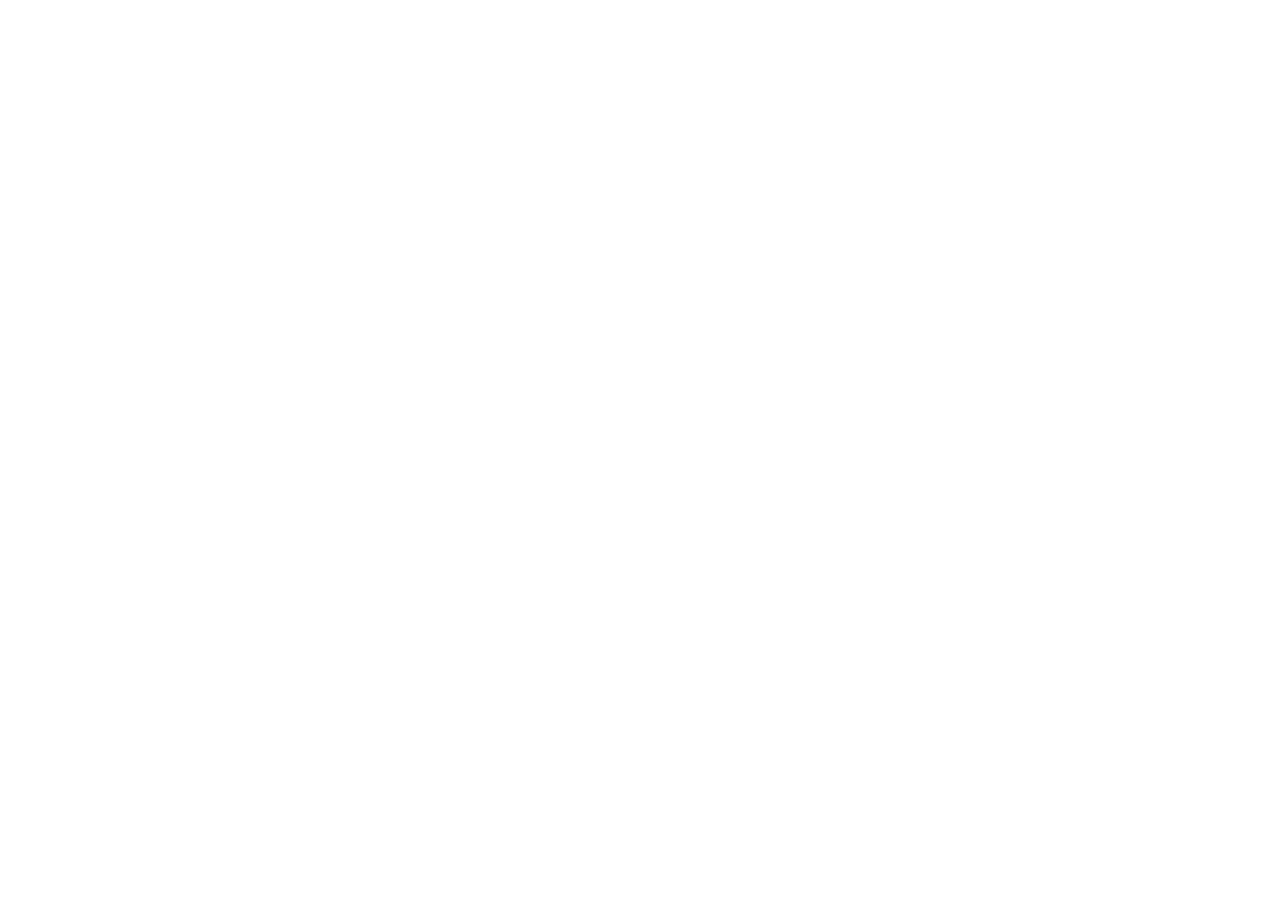
==== html/about.html @ 2d588515 "Added intial script outline" ====
<!DOCTYPE html>
<html lang="en">
  <head>
    <meta charset="UTF-8" />
    <meta name="viewport" content="width=device-width, initial-scale=1.0" />
    <title>Ast-rawr-ology</title>
  </head>
  <body></body>
</html>
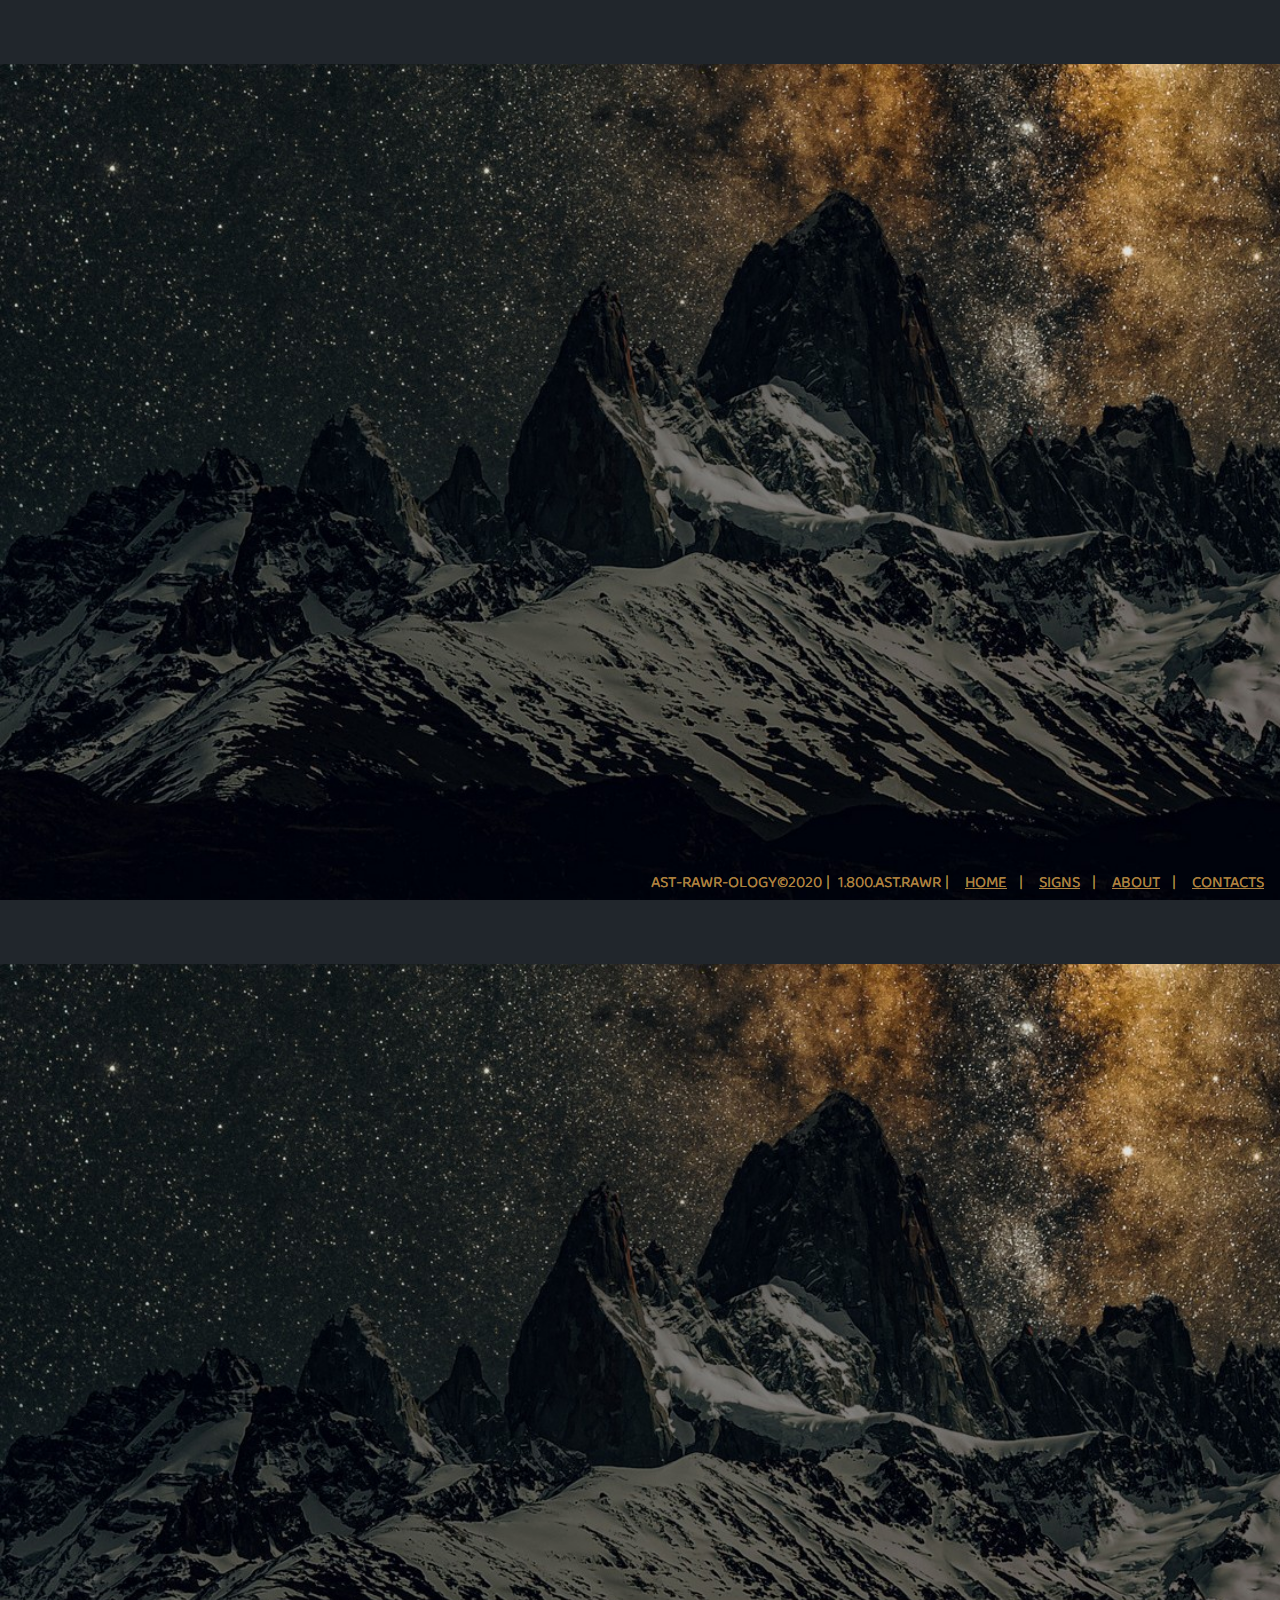
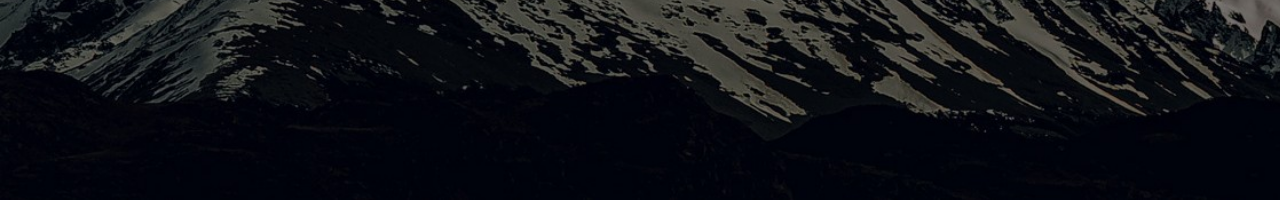
==== commit 7806d0aa: "Finished main parts of pages" ====
--- a/html/about.html
+++ b/html/about.html
@@ -1,9 +1,118 @@
 <!DOCTYPE html>
 <html lang="en">
   <head>
+    <link rel="preconnect" href="https://fonts.gstatic.com" />
+    <title>Ast-rawr-ology</title>
     <meta charset="UTF-8" />
     <meta name="viewport" content="width=device-width, initial-scale=1.0" />
+    <link rel="stylesheet" href="../css/home-style.css" />
+    <link
+      href="https://fonts.googleapis.com/css2?family=Baloo+Tamma+2&display=swap"
+      rel="stylesheet"
+    />
+    <link
+      href="https://fonts.googleapis.com/css2?family=Rubik:wght@300&display=swap"
+      rel="stylesheet"
+    />
+  </head>
+  <body>
+    <main>
+      <section class="landing">
+        <nav>
+          <h1 id="logo">Ast-rawr-ology</h1>
+          <ul class="nav-links">
+            <li class="links"><a href="../index.html">Home</a></li>
+            <li class="links"><a href="signs.html">Signs</a></li>
+            <li class="links"><a href="about.html">About</a></li>
+            <li class="links" style="padding-right: 2.25rem">
+              <a href="contact.html">Contacts</a>
+            </li>
+          </ul>
+        </nav>
+        <div class="information">
+          <ul class="info-list">
+            <li class="info-text" style="list-style: none">
+              ast-rawr-ology©2020
+            </li>
+            <li class="info-text">1.800.ast.rawr</li>
+            <li class="info-text link"><a href="index.html">Home</a></li>
+            <li class="info-text link">
+              <a href="./html/signs.html">Signs</a>
+            </li>
+            <li class="info-text link">
+              <a href="./html/about.html">About</a>
+            </li>
+            <li class="info-text link">
+              <a href="./html/contact.html">Contacts</a>
+            </li>
+          </ul>
+        </div>
+      </section>
+    </main>
+    <script
+      src="https://cdnjs.cloudflare.com/ajax/libs/gsap/3.5.1/gsap.min.js"
+      integrity="sha512-IQLehpLoVS4fNzl7IfH8Iowfm5+RiMGtHykgZJl9AWMgqx0AmJ6cRWcB+GaGVtIsnC4voMfm8f2vwtY+6oPjpQ=="
+      crossorigin="anonymous"
+    ></script>
+    <script type="text/javascript" src="../js/nav.js"></script>
+  </body>
+</html>
+<!DOCTYPE html>
+<html lang="en">
+  <head>
+    <link rel="preconnect" href="https://fonts.gstatic.com" />
     <title>Ast-rawr-ology</title>
+    <meta charset="UTF-8" />
+    <meta name="viewport" content="width=device-width, initial-scale=1.0" />
+    <link rel="stylesheet" href="../css/home-style.css" />
+    <link
+      href="https://fonts.googleapis.com/css2?family=Baloo+Tamma+2&display=swap"
+      rel="stylesheet"
+    />
+    <link
+      href="https://fonts.googleapis.com/css2?family=Rubik:wght@300&display=swap"
+      rel="stylesheet"
+    />
   </head>
-  <body></body>
+  <body>
+    <main>
+      <section class="landing">
+        <nav>
+          <h1 id="logo">Ast-rawr-ology</h1>
+          <ul class="nav-links">
+            <li class="links"><a href="../index.html">Home</a></li>
+            <li class="links"><a href="signs.html">Signs</a></li>
+            <li class="links"><a href="about.html">About</a></li>
+            <li class="links" style="padding-right: 2.25rem">
+              <a href="contact.html">Contacts</a>
+            </li>
+          </ul>
+        </nav>
+        <div class="information">
+          <ul class="info-list">
+            <li class="info-text" style="list-style: none">
+              ast-rawr-ology©2020
+            </li>
+            <li class="info-text">1.800.ast.rawr</li>
+            <li class="info-text link"><a href="index.html">Home</a></li>
+            <li class="info-text link">
+              <a href="signs.html">Signs</a>
+            </li>
+            <li class="info-text link">
+              <a href="about.html">About</a>
+            </li>
+            <li class="info-text link">
+              <a href="contact.html">Contacts</a>
+            </li>
+          </ul>
+        </div>
+      </section>
+    </main>
+    <script
+      src="https://cdnjs.cloudflare.com/ajax/libs/gsap/3.5.1/gsap.min.js"
+      integrity="sha512-IQLehpLoVS4fNzl7IfH8Iowfm5+RiMGtHykgZJl9AWMgqx0AmJ6cRWcB+GaGVtIsnC4voMfm8f2vwtY+6oPjpQ=="
+      crossorigin="anonymous"
+    ></script>
+    <script type="text/javascript" src="../js/nav.js"></script>
+  </body>
 </html>
--- a/css/home-style.css
+++ b/css/home-style.css
@@ -0,0 +1,150 @@
+* {
+  margin: 0;
+  padding: 0;
+  box-sizing: border-box;
+}
+@media screen and (max-width: 950px) {
+}
+main {
+  font-family: "Rubik", sans-serif;
+}
+.landing {
+  min-height: 100vh;
+  background: url(../images/page_images/mainPage1.jpg);
+  background-size: cover;
+}
+nav {
+  display: flex;
+  justify-content: space-between;
+  align-items: center;
+  min-height: 4rem;
+  background: #21262c;
+  overflow: hidden;
+}
+.nav-links {
+  list-style: none;
+  display: flex;
+}
+.links {
+  transform: translateY(200%);
+}
+.nav-links li a {
+  text-decoration: none;
+  font-size: 26px;
+  letter-spacing: 0.025em;
+  padding-left: 2rem;
+  color: #ae823e;
+}
+#logo {
+  font-weight: 300;
+  transform: translateX(-100%);
+  font-family: "Baloo Tamma 2", cursive;
+  font-size: 32px;
+  letter-spacing: 0.28em;
+  background-image: linear-gradient(
+    89.47deg,
+    #8898aa -1.02%,
+    #c8b9b0 18.62%,
+    #ae823e 82.68%
+  );
+  background-clip: text;
+  -webkit-background-clip: text;
+  -moz-background-clip: text;
+  -webkit-text-fill-color: transparent;
+  -moz-text-fill-color: transparent;
+}
+.intro {
+  background: #21262c;
+  position: fixed;
+  top: 0;
+  left: 0;
+  width: 100%;
+  height: 100%;
+  display: flex;
+  justify-content: center;
+  align-items: center;
+}
+.slider {
+  background: #47596e;
+  position: fixed;
+  top: 0;
+  left: 0;
+  width: 100%;
+  height: 100%;
+  transform: translateY(100%);
+}
+.intro-text {
+  color: #e5dcd6;
+  font-size: 2rem;
+  font-family: "Rubik", sans-serif;
+}
+.hide {
+  background: #21262c;
+  overflow: hidden;
+}
+.hide span {
+  transform: translateY(100%);
+  display: inline-block;
+}
+.information {
+  bottom: 0;
+  position: absolute;
+  background-color: transparent;
+  transform: translate(0);
+  z-index: 0;
+  width: 100vw;
+  height: 2rem;
+}
+.info-list {
+  position: absolute;
+  list-style: "|";
+  display: flex;
+  bottom: 50%;
+  right: 0;
+  align-items: center;
+  transform: translate(0, 50%);
+}
+li.info-text a {
+  text-decoration: none;
+  padding: 0 0.5em;
+  font-family: "Baloo Tamma 2", cursive;
+  color: #ae823e;
+  text-transform: uppercase;
+}
+.info-text {
+  text-decoration: none;
+  padding: 0 0.5em;
+  font-family: "Baloo Tamma 2", cursive;
+  color: #ae823e;
+  text-transform: uppercase;
+}
+.link {
+  text-decoration: underline;
+}
+.triangle {
+  position: absolute;
+  bottom: 0;
+  width: 0;
+  height: 0;
+  -webkit-filter: drop-shadow(1rem 1rem 1rem rgba(0, 0, 0, 0.5));
+  filter: drop-shadow(1rem 1rem 1rem rgba(0, 0, 0, 0.5));
+  transform: translateX(-1500px);
+}
+
+.tri1 {
+  border-bottom: 40rem solid #21262c;
+  border-right: 27rem solid transparent;
+  z-index: 1;
+}
+
+.tri2 {
+  border-bottom: 35rem solid #47596e;
+  border-right: 23rem solid transparent;
+  z-index: 1;
+}
+
+.tri3 {
+  border-bottom: 25rem solid #8898aa;
+  border-right: 16rem solid transparent;
+  z-index: 1;
+}
--- a/css/home-style.css
+++ b/css/home-style.css
@@ -0,0 +1,150 @@
+* {
+  margin: 0;
+  padding: 0;
+  box-sizing: border-box;
+}
+@media screen and (max-width: 950px) {
+}
+main {
+  font-family: "Rubik", sans-serif;
+}
+.landing {
+  min-height: 100vh;
+  background: url(../images/page_images/mainPage1.jpg);
+  background-size: cover;
+}
+nav {
+  display: flex;
+  justify-content: space-between;
+  align-items: center;
+  min-height: 4rem;
+  background: #21262c;
+  overflow: hidden;
+}
+.nav-links {
+  list-style: none;
+  display: flex;
+}
+.links {
+  transform: translateY(200%);
+}
+.nav-links li a {
+  text-decoration: none;
+  font-size: 26px;
+  letter-spacing: 0.025em;
+  padding-left: 2rem;
+  color: #ae823e;
+}
+#logo {
+  font-weight: 300;
+  transform: translateX(-100%);
+  font-family: "Baloo Tamma 2", cursive;
+  font-size: 32px;
+  letter-spacing: 0.28em;
+  background-image: linear-gradient(
+    89.47deg,
+    #8898aa -1.02%,
+    #c8b9b0 18.62%,
+    #ae823e 82.68%
+  );
+  background-clip: text;
+  -webkit-background-clip: text;
+  -moz-background-clip: text;
+  -webkit-text-fill-color: transparent;
+  -moz-text-fill-color: transparent;
+}
+.intro {
+  background: #21262c;
+  position: fixed;
+  top: 0;
+  left: 0;
+  width: 100%;
+  height: 100%;
+  display: flex;
+  justify-content: center;
+  align-items: center;
+}
+.slider {
+  background: #47596e;
+  position: fixed;
+  top: 0;
+  left: 0;
+  width: 100%;
+  height: 100%;
+  transform: translateY(100%);
+}
+.intro-text {
+  color: #e5dcd6;
+  font-size: 2rem;
+  font-family: "Rubik", sans-serif;
+}
+.hide {
+  background: #21262c;
+  overflow: hidden;
+}
+.hide span {
+  transform: translateY(100%);
+  display: inline-block;
+}
+.information {
+  bottom: 0;
+  position: absolute;
+  background-color: transparent;
+  transform: translate(0);
+  z-index: 0;
+  width: 100vw;
+  height: 2rem;
+}
+.info-list {
+  position: absolute;
+  list-style: "|";
+  display: flex;
+  bottom: 50%;
+  right: 0;
+  align-items: center;
+  transform: translate(0, 50%);
+}
+li.info-text a {
+  text-decoration: none;
+  padding: 0 0.5em;
+  font-family: "Baloo Tamma 2", cursive;
+  color: #ae823e;
+  text-transform: uppercase;
+}
+.info-text {
+  text-decoration: none;
+  padding: 0 0.5em;
+  font-family: "Baloo Tamma 2", cursive;
+  color: #ae823e;
+  text-transform: uppercase;
+}
+.link {
+  text-decoration: underline;
+}
+.triangle {
+  position: absolute;
+  bottom: 0;
+  width: 0;
+  height: 0;
+  -webkit-filter: drop-shadow(1rem 1rem 1rem rgba(0, 0, 0, 0.5));
+  filter: drop-shadow(1rem 1rem 1rem rgba(0, 0, 0, 0.5));
+  transform: translateX(-1500px);
+}
+
+.tri1 {
+  border-bottom: 40rem solid #21262c;
+  border-right: 27rem solid transparent;
+  z-index: 1;
+}
+
+.tri2 {
+  border-bottom: 35rem solid #47596e;
+  border-right: 23rem solid transparent;
+  z-index: 1;
+}
+
+.tri3 {
+  border-bottom: 25rem solid #8898aa;
+  border-right: 16rem solid transparent;
+  z-index: 1;
+}
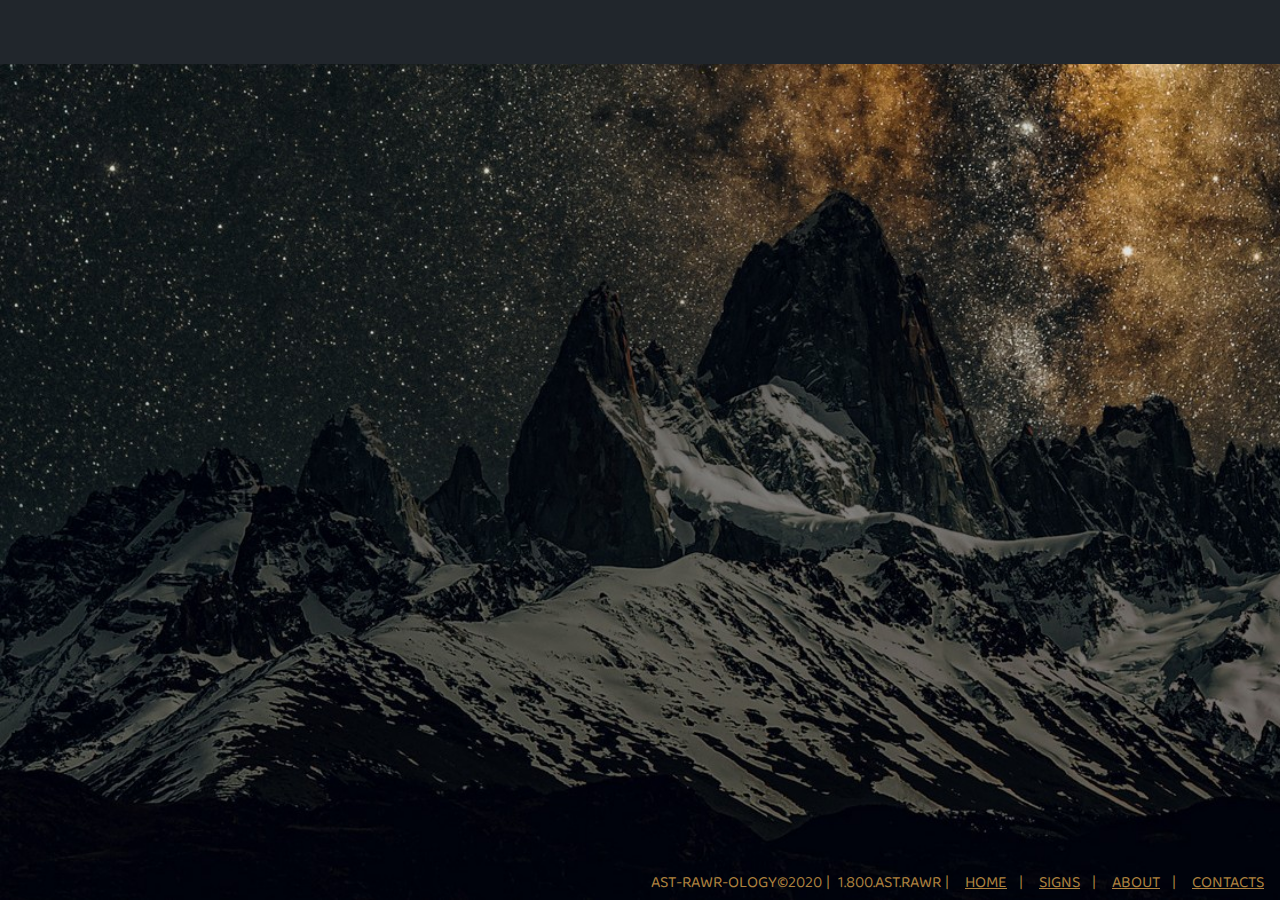
==== commit 2f1718db: "Fixed about page" ====
--- a/html/about.html
+++ b/html/about.html
@@ -1,62 +1,3 @@
-<!DOCTYPE html>
-<html lang="en">
-  <head>
-    <link rel="preconnect" href="https://fonts.gstatic.com" />
-    <title>Ast-rawr-ology</title>
-    <meta charset="UTF-8" />
-    <meta name="viewport" content="width=device-width, initial-scale=1.0" />
-    <link rel="stylesheet" href="../css/home-style.css" />
-    <link
-      href="https://fonts.googleapis.com/css2?family=Baloo+Tamma+2&display=swap"
-      rel="stylesheet"
-    />
-    <link
-      href="https://fonts.googleapis.com/css2?family=Rubik:wght@300&display=swap"
-      rel="stylesheet"
-    />
-  </head>
-  <body>
-    <main>
-      <section class="landing">
-        <nav>
-          <h1 id="logo">Ast-rawr-ology</h1>
-          <ul class="nav-links">
-            <li class="links"><a href="../index.html">Home</a></li>
-            <li class="links"><a href="signs.html">Signs</a></li>
-            <li class="links"><a href="about.html">About</a></li>
-            <li class="links" style="padding-right: 2.25rem">
-              <a href="contact.html">Contacts</a>
-            </li>
-          </ul>
-        </nav>
-        <div class="information">
-          <ul class="info-list">
-            <li class="info-text" style="list-style: none">
-              ast-rawr-ology©2020
-            </li>
-            <li class="info-text">1.800.ast.rawr</li>
-            <li class="info-text link"><a href="index.html">Home</a></li>
-            <li class="info-text link">
-              <a href="./html/signs.html">Signs</a>
-            </li>
-            <li class="info-text link">
-              <a href="./html/about.html">About</a>
-            </li>
-            <li class="info-text link">
-              <a href="./html/contact.html">Contacts</a>
-            </li>
-          </ul>
-        </div>
-      </section>
-    </main>
-    <script
-      src="https://cdnjs.cloudflare.com/ajax/libs/gsap/3.5.1/gsap.min.js"
-      integrity="sha512-IQLehpLoVS4fNzl7IfH8Iowfm5+RiMGtHykgZJl9AWMgqx0AmJ6cRWcB+GaGVtIsnC4voMfm8f2vwtY+6oPjpQ=="
-      crossorigin="anonymous"
-    ></script>
-    <script type="text/javascript" src="../js/nav.js"></script>
-  </body>
-</html>
 <!DOCTYPE html>
 <html lang="en">
   <head>
